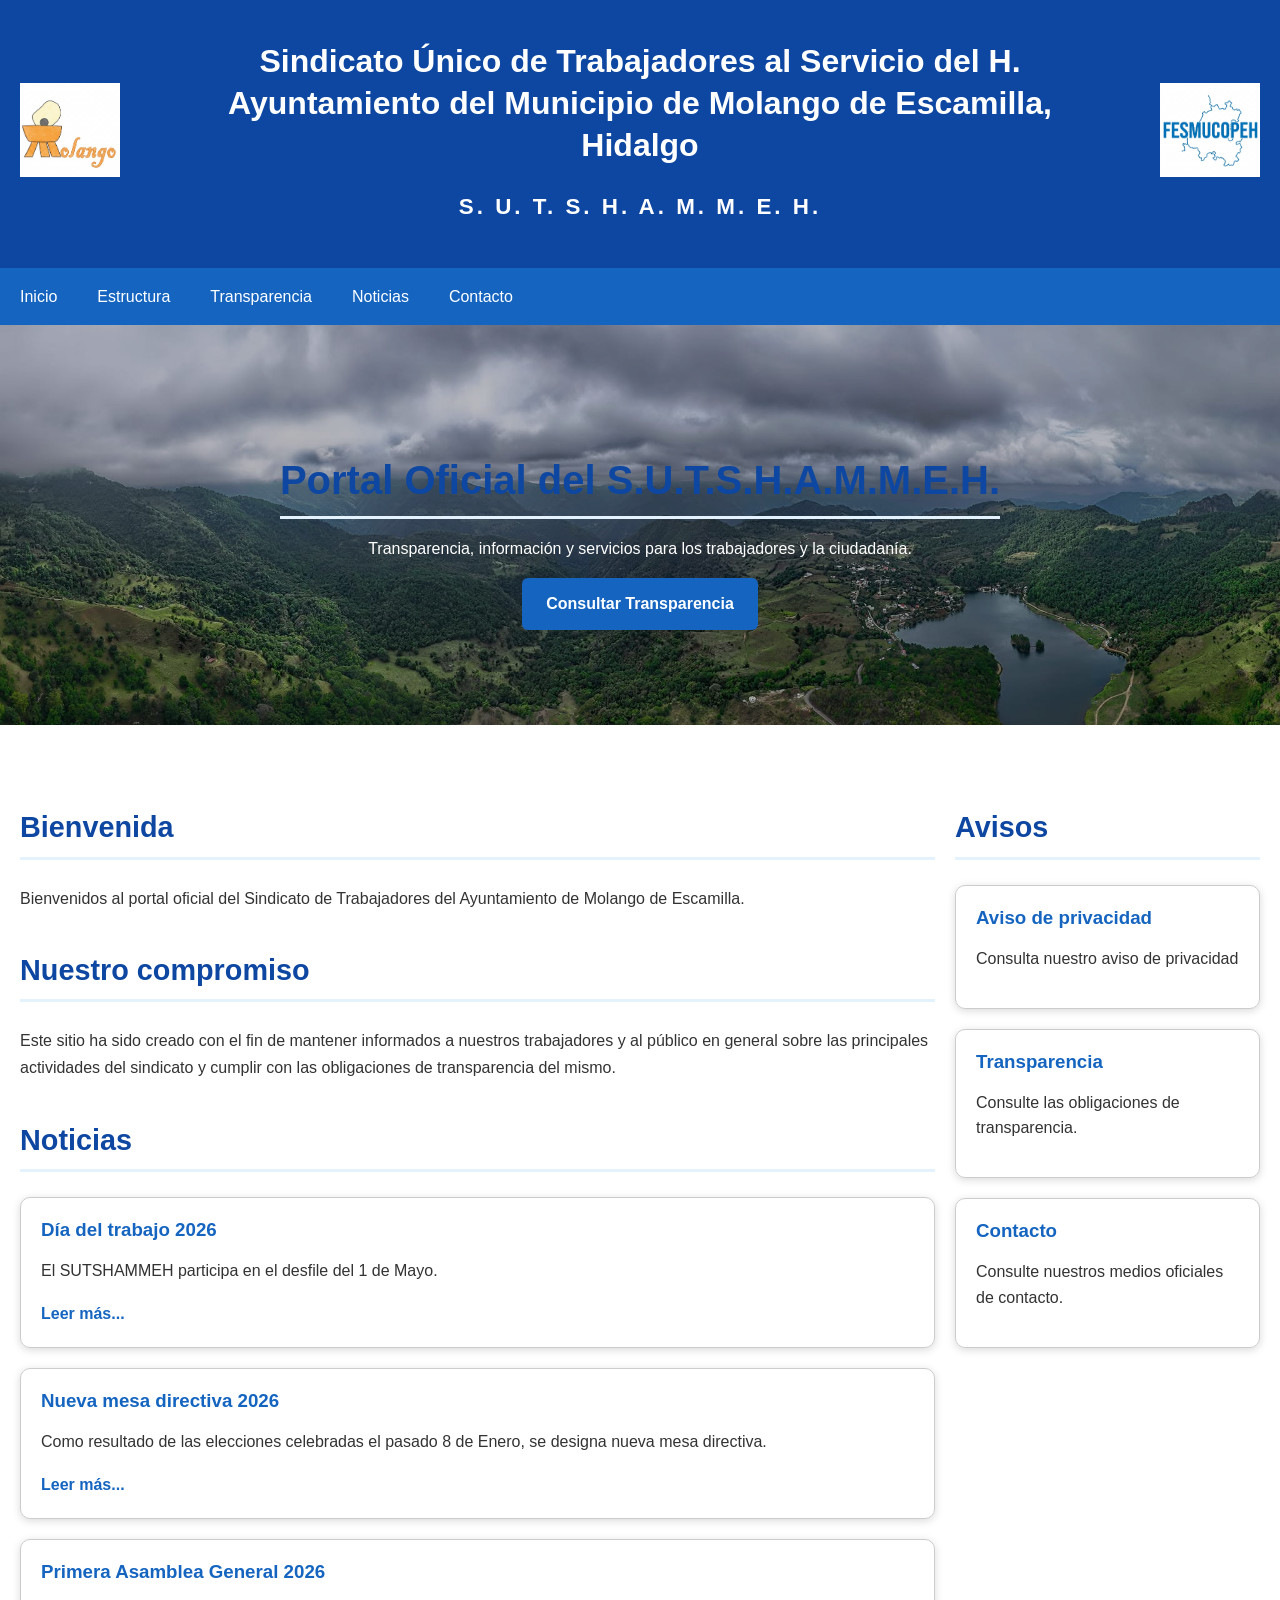
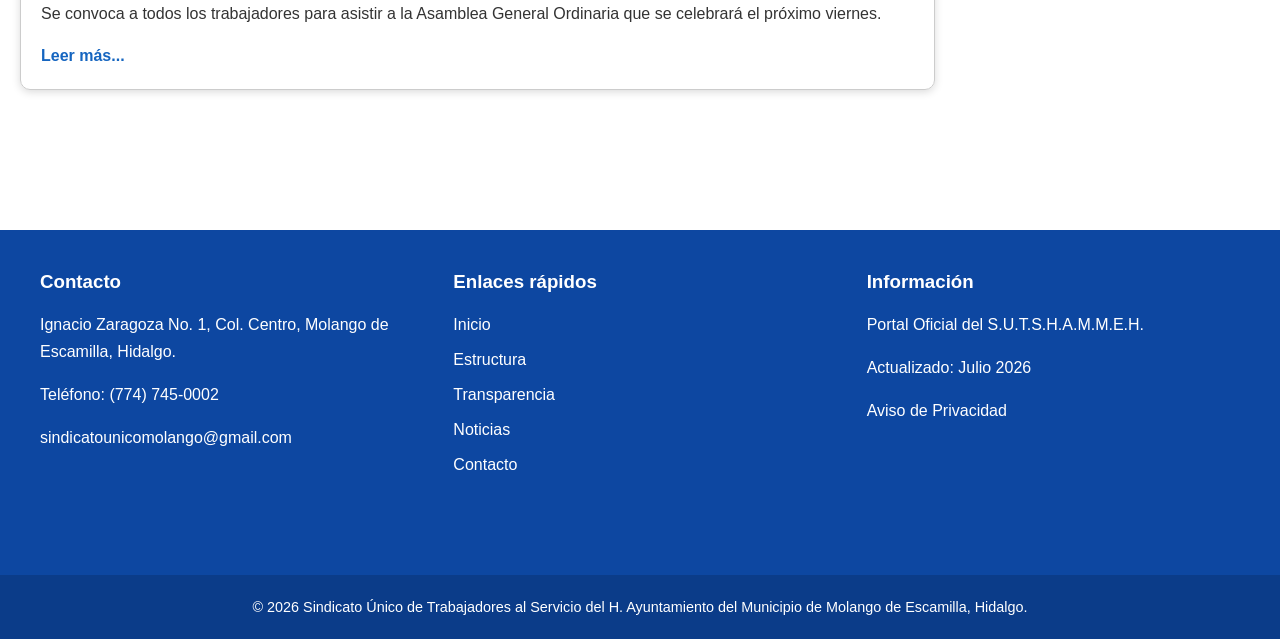
==== index.html @ 673e18d3 "Primera versión del sitio sindical" ====
<!DOCTYPE html>
<html lang="es">
  <head>
    <meta charset="UTF-8">
    <meta name="viewport" content="width=device-width, initial-scale=1.0">
    
    <!-- Título (cambia según la página) -->
    <title>SUTSHAMMEH | Portal oficial</title>
    
    <!-- Descripción (cambia según la página) -->
    <meta name="description" content="Portal oficial del Sindicato Único de Trabajadores del H. Ayuntamiento de Molango de Escamilla, Hidalgo. Transparencia, noticias y servicios para trabajadores.">
    
    <!-- Palabras clave -->
    <meta name="keywords" content="sindicato, Molango, trabajadores, ayuntamiento, Hidalgo, transparencia, SUTSHAMMEH">
    
    <!-- Autor -->
    <meta name="author" content="SUTSHAMMEH">
    
    <!-- Robots (permite indexación) -->
    <meta name="robots" content="index, follow">
    
    <!-- Open Graph (para compartir en redes sociales) -->
    <meta property="og:title" content="SUTSHAMMEH - Sindicato de Molango">
    <meta property="og:description" content="Portal oficial del Sindicato Único de Trabajadores del H. Ayuntamiento de Molango de Escamilla, Hidalgo.">
    <meta property="og:type" content="website">
    <meta property="og:url" content="https://tudominio.com">
    <meta property="og:image" content="https://tudominio.com/imagenes/og-image.jpg">
    
    <!-- Twitter Cards -->
    <meta name="twitter:card" content="summary_large_image">
    <meta name="twitter:title" content="SUTSHAMMEH - Sindicato de Molango">
    <meta name="twitter:description" content="Portal oficial del Sindicato Único de Trabajadores del H. Ayuntamiento de Molango de Escamilla, Hidalgo.">
    
    <link rel="stylesheet" href="css/estilos.css">
    <!--link rel="icon" href="imagenes/favicon.ico" type="image/x-icon"-->
  </head>
  <body>
     <header>
       <div class="logo-izquierdo">
        <img src="imagenes/logos/logoMolango.png"
             alt="Logotipo del Sindicato">
       </div>
       <div class="titulo">
         <h1>
            Sindicato Único de Trabajadores al Servicio del
            H. Ayuntamiento del Municipio de Molango de Escamilla,
            Hidalgo
         </h1>
         <p class="siglas">
            S. U. T. S. H. A. M. M. E. H.
         </p>
       </div>
       <div class="logo-derecho">
        <img src="imagenes/logos/logoFederacion.png"
             alt="Logotipo de la Federación">
       </div>
     </header>
     <nav>
        <ul>
           <li>
              <a href="index.html">
                Inicio
              </a>
           </li>
           <li>
              <a href="estructura.html">
                Estructura
              </a>
           </li>
           <li>
              <a href="transparencia.html">
                Transparencia
              </a>
           </li>
           <li>
              <a href="noticias.html">
                Noticias
              </a>
           </li>
           <li>
              <a href="contacto.html">
                Contacto
              </a>
           </li>
        </ul>
     </nav>
     <section class="hero">
       <div class="hero-contenido">
        <h2>Portal Oficial del S.U.T.S.H.A.M.M.E.H.</h2>
        <p>
            Transparencia, información y servicios para los trabajadores
            y la ciudadanía.
        </p>
        <a href="transparencia.html" class="boton">
            Consultar Transparencia
        </a>
       </div>
     </section>
     <main>
      <section class="contenido">
       <section>
           <h2>Bienvenida</h2>
           <p>
             Bienvenidos al portal oficial del Sindicato de Trabajadores del
             Ayuntamiento de Molango de Escamilla.
           </p>
        </section>
        <section>
           <h2>Nuestro compromiso</h2>
           <p>
             Este sitio ha sido creado con el fin de mantener informados a
             nuestros trabajadores y al público en general sobre las principales 
             actividades del sindicato y cumplir con las obligaciones de transparencia 
             del mismo.
           </p>
        </section>
        <section>
             <h2>Noticias</h2>
             <article class="tarjeta">
                    <h3>Día del trabajo 2026</h3>
                       <p>
                         El SUTSHAMMEH participa en el desfile del 1 de Mayo.
                       </p>
                       <a href="noticias.html">
                           Leer más...
                       </a>
              </article>
              <article class="tarjeta">
                    <h3>Nueva mesa directiva 2026</h3>
                       <p>
                         Como resultado de las elecciones celebradas el pasado 8 de Enero, 
                         se designa nueva mesa directiva.
                       </p>
                       <a href="noticias.html">
                           Leer más...
                       </a>
              </article>
              <article class="tarjeta">
                    <h3>Primera Asamblea General 2026</h3>
                    <p>
                        Se convoca a todos los trabajadores para asistir a la Asamblea
                        General Ordinaria que se celebrará el próximo viernes.
                    </p>
                    <a href="noticias.html">
                           Leer más...
                    </a>
              </article>
        </section>
      </section>
      <aside class="lateral">
           <h2>Avisos</h2>
           <div class="tarjeta">
              <a href="privacidad.html">
              <h3>Aviso de privacidad</h3>
              </a>
              <p>
                  Consulta nuestro aviso de privacidad
              </p>
           </div>
           <div class="tarjeta">
              <h3>Transparencia</h3>
              <p>
                  Consulte las obligaciones de transparencia.
              </p>
           </div>
           <div class="tarjeta">
              <h3>Contacto</h3>
              <p>
                 Consulte nuestros medios oficiales de contacto.
              </p>
           </div>
      </aside>
     </main>
     <footer>
       <div class="footer-contenedor">
         <section class="footer-columna">
            <h3>Contacto</h3>
            <p>
                Ignacio Zaragoza No. 1,
                Col. Centro,
                Molango de Escamilla, Hidalgo.
            </p>
            <p>Teléfono: (774) 745-0002</p>
            <a href="mailto:sindicatounicomolango@gmail.com">
                 sindicatounicomolango@gmail.com
            </a>
         </section>
         <section class="footer-columna">
            <h3>Enlaces rápidos</h3>
            <ul>
                <li><a href="index.html">Inicio</a></li>
                <li><a href="estructura.html">Estructura</a></li>
                <li><a href="transparencia.html">Transparencia</a></li>
                <li><a href="noticias.html">Noticias</a></li>
                <li><a href="contacto.html">Contacto</a></li>
            </ul>
         </section>
         <section class="footer-columna">
            <h3>Información</h3>
            <p>
                Portal Oficial del
                S.U.T.S.H.A.M.M.E.H.
            </p>
            <p>
                Actualizado: Julio 2026
            </p>
            <a href="privacidad.html">
                Aviso de Privacidad
            </a>
         </section>
       </div>
       <div class="copyright">
        © 2026 Sindicato Único de Trabajadores al Servicio del
        H. Ayuntamiento del Municipio de Molango de Escamilla,
        Hidalgo.
       </div>
     </footer>
  </body>
</html>
---- css/estilos.css ----
/*====================================
  VARIABLES
====================================*/
:root{
     /* Colores institucionales */
    --azul-principal:#0D47A1;
    --azul-secundario:#1565C0;
    --azul-claro:#E3F2FD;
    --azul-borde:#1976D2;
    --azul-pal: #E8F0FE;
    --azul-texto: #1A237E;
    /* Colores generales */
    --blanco:#FFFFFF;
    --gris-claro:#F5F5F5;
    --gris-texto:#424242;
    --gris-borde:#CCCCCC;
    /* Sombras */
    --sombra:0px 2px 8px rgba(0,0,0,0.15);
    /* Bordes */
    --radio:10px;
}
/*====================================
  ESTRUCTURA SEMÁNTICA
====================================*/
body {
    background-color: var(--blanco);
    font-family: Arial, Helvetica, sans-serif;
    margin: 0;
    padding: 0;
}
header{
    display:flex;
    justify-content:space-between;
    align-items:center;
    background-color:var(--azul-principal);
    color:var(--blanco);
    gap:35px;
    padding:20px;
}
nav{
    background-color: var(--azul-secundario);
}
nav ul{
    list-style: none;
    margin: 0;
    padding: 0;
    display: flex;
}
nav a{
    color: var(--blanco);
    text-decoration: none;
    padding: 15px 20px;
    display: block;
}
nav a:hover{
    background-color: var(--azul-principal);
}
/*====================================
    LAYOUT PRINCIPAL
====================================*/
main {
    max-width: 1600px; /* Ancho máximo */
    margin: 0 auto; /* Centrado */
    padding: 20px;
    display: flex;
    gap: 20px;
    box-sizing: border-box; /* Importante para que el padding no desborde */
}
/* Asegurar que todos los elementos respeten el box-sizing */
* {
    box-sizing: border-box;
}
section{
    margin-bottom:40px;
}
/*====================================
   BANNER
====================================*/
.hero{
    position: relative;
    height: 400px;
    background-image: url("../imagenes/banner/atezca.jpg");
    background-size: cover;
    background-position: center;
    display: flex;
    justify-content: center;
    align-items: center;
}
.hero::before{
    content:"";
    position:absolute;
    top:0;
    left:0;
    width:100%;
    height:100%;
    background-color:rgba(0,0,0,0.25);
}
.hero-contenido{
    position:relative;
    z-index:1;
    text-align:center;
    color:white;
}
.hero-contenido h2{
    font-size:2.5rem;
    margin-bottom:15px;
}
/*====================================
   BOTON
====================================*/
.boton{
    display:inline-block;
    background-color:var(--azul-secundario);
    color:white;
    padding:12px 24px;
    text-decoration:none;
    border-radius:6px;
    font-weight:bold;
}
.boton:hover{
    background-color:var(--azul-principal);
}
/*====================================
   LOGOTIPOS
====================================*/
.titulo{
    flex:1;
    text-align:center;
    max-width:900px;
}
.logo-izquierdo img,
.logo-derecho img{
    width:100px;
    height:auto;
}
/*====================================
    SIGLAS
====================================*/
.siglas{
    font-size:1.4rem;
    font-weight:bold;
    letter-spacing:3px;
    margin-top:10px;
}

/*====================================
  CLASES
====================================*/

.destacado{
    background-color: var(--azul-claro);
    border-left:6px solid var(--azul-borde);
    padding: 15px;
    margin: 20px 0;
}
/*====================================
  ENLACE
====================================*/
.enlace{
}
.enlace a{
    color:var(--azul-secundario);
    text-decoration:none;
    font-weight:bold;
}
.enlace a:hover {
    text-decoration: underline;
    opacity: 0.8;
}
/*====================================
  TARJETAS
====================================*/
.tarjeta{
    border:1px solid var(--gris-borde);
    padding:20px;
    margin:20px 0;
    border-radius:10px;
    box-shadow:var(--sombra);
}
.tarjeta h3{
    color:var(--azul-secundario);
    margin-top:0;
    margin-bottom:12px;
}
.tarjeta p{
    line-height:1.6;
}
.tarjeta a{
    color:var(--azul-secundario);
    text-decoration:none;
    font-weight:bold;
}
.tarjeta a:hover{
    text-decoration:underline;
}
/*====================================
  INTEGRANTES
====================================*/
.integrante{
    background-color:var(--azul-pal);
    border-left:6px solid var(--azul-borde);
}
.integrante h3{
    color:var(--azul-secundario);
    margin-bottom:5px;
}
.integrante p{
    margin-top:0;
    color:var(--azul-texto);
}
.contenido{
    flex:3;
}
.lateral{
    flex:1;
}
.lateral .tarjeta{
    margin-bottom:20px;
}
/*====================================
            FOOTER
====================================*/
footer{
    background-color:var(--azul-principal);
    color:var(--blanco);
    margin-top:40px;
}
.footer-contenedor{
    display:flex;
    justify-content:space-between;
    gap:40px;
    padding:40px;
}
.footer-columna{
    flex:1;
}
.footer-columna h3{
    margin-top:0;
    margin-bottom:15px;
}
.footer-columna ul{
    list-style:none;
    padding:0;
}
.footer-columna li{
    margin-bottom:8px;
}
.footer-columna a{
    color:var(--blanco);
    text-decoration:none;
}
.footer-columna a:hover{
    text-decoration:underline;
}
.copyright{
    text-align:center;
    padding:20px;
    background-color:rgba(0,0,0,0.15);
    font-size:0.9rem;
}
/*====================================
            GRID
====================================*/
.grid-trimestres {
    display: grid;
    grid-template-columns: repeat(auto-fit, minmax(250px, 1fr));
    gap: 20px;
    margin-top: 20px;
}

.trimestre {
    transition: transform 0.2s ease;
}

.trimestre:hover {
    transform: translateY(-5px);
}
/*====================================
            GRID-CONTACTO
====================================*/
.grid-contacto {
    display: grid;
    grid-template-columns: 1fr 1fr;
    gap: 30px;
    margin-bottom: 40px;
}

.info-contacto h3 {
    color: var(--azul-secundario);
    margin-top: 20px;
}

.mapa-contacto iframe {
    border-radius: var(--radio);
}

.campo-form {
    margin-bottom: 15px;
}

.campo-form label {
    display: block;
    font-weight: bold;
    margin-bottom: 5px;
    color: var(--gris-texto);
}

.campo-form input,
.campo-form textarea {
    width: 100%;
    padding: 10px;
    border: 1px solid var(--gris-borde);
    border-radius: 6px;
    font-family: inherit;
    box-sizing: border-box;
}

.campo-form input:focus,
.campo-form textarea:focus {
    outline: 2px solid var(--azul-borde);
    border-color: transparent;
}

.aviso-form {
    font-size: 0.9rem;
    color: var(--gris-texto);
    margin-top: 10px;
}

@media (max-width: 768px) {
    .grid-contacto {
        grid-template-columns: 1fr;
    }
}
/*====================================
            GRID-NOTICIAS
====================================*/
.grid-noticias {
    display: grid;
    grid-template-columns: repeat(auto-fit, minmax(350px, 1fr));
    gap: 30px;
}

.noticia {
    padding: 0;
    overflow: hidden;
}

.imagen-noticia {
    width: 100%;
    height: 200px;
    object-fit: cover;
}

.noticia-contenido {
    padding: 20px;
}

.fecha-noticia {
    color: var(--gris-texto);
    font-size: 0.9rem;
    margin-bottom: 10px;
}

.leer-mas {
    display: inline-block;
    margin-top: 10px;
    color: var(--azul-secundario);
    text-decoration: none;
    font-weight: bold;
}

.leer-mas:hover {
    text-decoration: underline;
}

.subtitulo {
    color: var(--gris-texto);
    font-size: 1.1rem;
}

@media (max-width: 768px) {
    .grid-noticias {
        grid-template-columns: 1fr;
    }
}
/* ====================================
   MEDIA QUERIES - RESPONSIVIDAD
==================================== */

/* --- Tabletas y dispositivos medianos (768px - 1024px) --- */
@media (max-width: 1024px) {
    header {
        gap: 15px;
        padding: 15px;
    }
    
    .titulo h1 {
        font-size: 1.1rem;
    }
    
    .siglas {
        font-size: 1rem;
    }
    
    .hero {
        height: 300px;
    }
    
    .hero-contenido h2 {
        font-size: 2rem;
    }
}

/* --- Teléfonos y dispositivos pequeños (hasta 768px) --- */
@media (max-width: 768px) {
    /* HEADER */
    header {
        flex-direction: column;
        align-items: center;
        text-align: center;
        padding: 15px 10px;
        gap: 10px;
    }
    
    .logo-izquierdo img,
    .logo-derecho img {
        width: 65px;
        height: auto;
    }
    
    .titulo {
        max-width: 100%;
        order: 2; /* Mueve el título al centro */
    }
    
    .titulo h1 {
        font-size: 0.9rem;
        margin: 5px 0;
    }
    
    .siglas {
        font-size: 0.8rem;
        letter-spacing: 1px;
    }
    
    .logo-izquierdo {
        order: 1;
    }
    
    .logo-derecho {
        order: 3;
    }
    
    /* NAVEGACIÓN */
    nav ul {
        flex-direction: column;
        align-items: stretch;
    }
    
    nav a {
        padding: 12px 15px;
        text-align: center;
        border-bottom: 1px solid rgba(255,255,255,0.1);
    }
    
    nav a:hover {
        background-color: var(--azul-principal);
    }
    
    /* HERO BANNER */
    .hero {
        height: 200px;
        background-position: center center;
    }
    
    .hero-contenido h2 {
        font-size: 1.2rem;
        margin-bottom: 10px;
        padding: 0 15px;
    }
    
    .hero-contenido p {
        font-size: 0.9rem;
        padding: 0 15px;
    }
    
    .boton {
        padding: 10px 20px;
        font-size: 0.9rem;
    }
    
    /* MAIN - LAYOUT PRINCIPAL */
    main {
        flex-direction: column;
        padding: 15px;
        gap: 10px;
    }
    
    .contenido {
        flex: 1;
        width: 100%;
    }
    
    .lateral {
        flex: 1;
        width: 100%;
    }
    
    /* TARJETAS */
    .tarjeta {
        padding: 15px;
        margin: 15px 0;
    }
    
    .tarjeta h3 {
        font-size: 1.1rem;
    }
    
    /* GRID DE NOTICIAS */
    .grid-noticias {
        grid-template-columns: 1fr;
        gap: 20px;
    }
    
    .imagen-noticia {
        height: 150px;
    }
    
    /* GRID DE TRIMESTRES */
    .grid-trimestres {
        grid-template-columns: 1fr 1fr;
        gap: 15px;
    }
    
    /* GRID DE CONTACTO */
    .grid-contacto {
        grid-template-columns: 1fr;
        gap: 20px;
    }
    
    /* FORMULARIO */
    .campo-form input,
    .campo-form textarea {
        font-size: 16px; /* Evita zoom automático en iOS */
    }
    
    /* FOOTER */
    .footer-contenedor {
        flex-direction: column;
        gap: 25px;
        padding: 25px 15px;
        text-align: center;
    }
    
    .footer-columna {
        width: 100%;
    }
    
    .footer-columna ul {
        display: flex;
        flex-wrap: wrap;
        justify-content: center;
        gap: 10px;
    }
    
    .footer-columna li {
        margin-bottom: 5px;
    }
    
    .copyright {
        font-size: 0.75rem;
        padding: 15px;
    }
}

/* --- Teléfonos muy pequeños (hasta 480px) --- */
@media (max-width: 480px) {
    .logo-izquierdo img,
    .logo-derecho img {
        width: 50px;
    }
    
    .titulo h1 {
        font-size: 0.8rem;
    }
    
    .hero {
        height: 180px;
    }
    
    .hero-contenido h2 {
        font-size: 1rem;
    }
    
    .hero-contenido p {
        font-size: 0.8rem;
    }
    
    .grid-trimestres {
        grid-template-columns: 1fr;
    }
    
    .boton {
        padding: 8px 16px;
        font-size: 0.8rem;
    }
}

/* --- Transiciones suaves --- */
.tarjeta,
.boton,
nav a,
.footer-columna a {
    transition: all 0.3s ease;
}

/* --- Efecto de elevación en tarjetas --- */
.tarjeta:hover {
    transform: translateY(-5px);
    box-shadow: 0px 8px 20px rgba(0,0,0,0.15);
}

/* --- Efecto en botones --- */
.boton:hover {
    transform: scale(1.03);
    box-shadow: 0px 4px 12px rgba(13, 71, 161, 0.3);
}

/* --- Efecto en enlaces del nav --- */

nav a {
    position: relative;
}

nav a::after {
    content: '';
    position: absolute;
    bottom: 0;
    left: 50%;
    width: 0;
    height: 2px;
    background-color: white;
    transition: all 0.3s ease;
    transform: translateX(-50%);
}

nav a:hover::after {
    width: 80%;
}

/* --- Efecto en enlaces del footer --- */
.footer-columna a:hover {
    text-decoration: underline;
    opacity: 0.8;
}

/* --- Efecto en imágenes de noticias --- */
.imagen-noticia {
    transition: transform 0.5s ease;
}

.noticia:hover .imagen-noticia {
    transform: scale(1.05);
}
/* Agregar al :root */
:root {
    /* Tipografía */
    --fuente-principal: 'Segoe UI', Arial, Helvetica, sans-serif;
    --fuente-secundaria: 'Georgia', serif;
}

/* Aplicar a body */
body {
    font-family: var(--fuente-principal);
    line-height: 1.7;
    color: #333;
}

/* Mejorar títulos */
h1, h2, h3, h4, h5, h6 {
    font-weight: 600;
    line-height: 1.3;
}

h2 {
    font-size: 1.8rem;
    color: var(--azul-principal);
    border-bottom: 3px solid var(--azul-claro);
    padding-bottom: 10px;
    margin-bottom: 25px;
}
/* ====================================
   ESTRUCTURA - LAYOUT DE DOS COLUMNAS
==================================== */

.estructura-container {
    display: flex;
    gap: 40px;
    align-items: flex-start;
}

.estructura-columna-izquierda {
    flex: 0 0 70%; /* Ocupa el 70% del ancho */
    max-width: 70%;
}

.estructura-columna-derecha {
    flex: 0 0 30%; /* Ocupa el 30% del ancho */
    max-width: 30%;
    position: sticky;
    top: 20px; /* Se queda fijo al hacer scroll */
}

/* ====================================
   INTEGRANTES - DISTRIBUCIÓN JERÁRQUICA
==================================== */

.subtitulo {
    color: var(--gris-texto);
    font-size: 1.1rem;
    margin-bottom: 30px;
}

/* --- FILA DEL SECRETARIO GENERAL (CENTRADO) --- */
.fila-secretario-general {
    display: flex;
    justify-content: center;
    margin-bottom: 40px;
}

.fila-secretario-general .integrante {
    max-width: 350px;
    width: 100%;
    border-left: 6px solid #D4A017;
    background-color: #FFFDF5;
    box-shadow: 0px 6px 20px rgba(0,0,0,0.15);
}

.fila-secretario-general .integrante-foto {
    width: 140px;
    height: 140px;
    border: 4px solid #D4A017;
}

.fila-secretario-general .integrante-texto h3 {
    color: #D4A017;
    font-size: 1.2rem;
}

.fila-secretario-general .integrante-texto p {
    font-weight: bold;
    color: var(--azul-principal);
}

/* --- TÍTULOS DE COMISIONES --- */
.seccion-comision {
    color: var(--azul-principal);
    font-size: 1.2rem;
    border-bottom: 3px solid var(--azul-claro);
    padding-bottom: 8px;
    margin: 35px 0 20px 0;
}

.seccion-comision:first-of-type {
    margin-top: 0;
}

/* --- GRID DE INTEGRANTES --- */
.grid-integrantes {
    display: grid;
    grid-template-columns: repeat(2, 1fr); /* Reducido a 2 columnas para mejor ajuste */
    gap: 20px;
    margin-top: 10px;
}

/* --- TARJETA DE INTEGRANTE (BASE) --- */
.integrante {
    background-color: var(--blanco);
    border: 1px solid var(--gris-borde);
    border-left: 6px solid var(--azul-borde);
    border-radius: var(--radio);
    padding: 15px;
    box-shadow: var(--sombra);
    transition: transform 0.3s ease, box-shadow 0.3s ease;
}

.integrante:hover {
    transform: translateY(-5px);
    box-shadow: 0px 8px 25px rgba(0,0,0,0.15);
}

.integrante-info {
    display: flex;
    flex-direction: column;
    align-items: center;
    text-align: center;
    gap: 10px;
}

.integrante-foto {
    width: 100px;
    height: 100px;
    border-radius: 50%;
    object-fit: cover;
    border: 4px solid var(--azul-principal);
    transition: transform 0.3s ease, border-color 0.3s ease;
}

.integrante:hover .integrante-foto {
    transform: scale(1.05);
    border-color: var(--azul-borde);
}

.integrante-texto h3 {
    color: var(--azul-secundario);
    margin: 0 0 5px 0;
    font-size: 0.95rem;
}

.integrante-texto p {
    margin: 0;
    color: var(--gris-texto);
    font-size: 0.85rem;
    line-height: 1.3;
}

/* --- COMISIÓN DE HONOR Y JUSTICIA --- */
.comision-honor {
    border-left-color: #8B0000;
}

.comision-honor .integrante-foto {
    border-color: #8B0000;
}

.comision-honor .integrante-texto h3 {
    color: #8B0000;
}

.comision-honor:hover .integrante-foto {
    border-color: #CC0000;
}

/* --- COMISIÓN DE HACIENDA --- */
.comision-hacienda {
    border-left-color: #1B5E20;
}

.comision-hacienda .integrante-foto {
    border-color: #1B5E20;
}

.comision-hacienda .integrante-texto h3 {
    color: #1B5E20;
}

.comision-hacienda:hover .integrante-foto {
    border-color: #2E7D32;
}

/* ====================================
   COLUMNA DERECHA - INFO INSTITUCIONAL
==================================== */

.institucional-card {
    background-color: var(--blanco);
    border: 1px solid var(--gris-borde);
    border-radius: var(--radio);
    padding: 20px;
    margin-bottom: 20px;
    box-shadow: var(--sombra);
    transition: transform 0.3s ease, box-shadow 0.3s ease;
}

.institucional-card:hover {
    transform: translateX(-5px);
    box-shadow: 0px 4px 15px rgba(0,0,0,0.1);
}

.institucional-card h3 {
    color: var(--azul-principal);
    margin: 0 0 12px 0;
    padding-bottom: 8px;
    border-bottom: 2px solid var(--azul-claro);
    font-size: 1.1rem;
}

.institucional-card p {
    color: var(--gris-texto);
    line-height: 1.7;
    margin: 0 0 10px 0;
    font-size: 0.95rem;
}

.institucional-card p:last-child {
    margin-bottom: 0;
}

/* --- Listas de valores y objetivos --- */
.lista-valores,
.lista-objetivos {
    list-style: none;
    padding: 0;
    margin: 0;
}

.lista-valores li,
.lista-objetivos li {
    padding: 8px 0;
    border-bottom: 1px solid var(--gris-claro);
    color: var(--gris-texto);
    font-size: 0.92rem;
    line-height: 1.5;
}

.lista-valores li:last-child,
.lista-objetivos li:last-child {
    border-bottom: none;
}

.lista-valores li strong {
    color: var(--azul-principal);
}

.lista-objetivos li {
    padding-left: 5px;
}

/* ====================================
   RESPONSIVO
==================================== */

@media (max-width: 1200px) {
    .estructura-columna-izquierda {
        flex: 0 0 65%;
        max-width: 65%;
    }
    
    .estructura-columna-derecha {
        flex: 0 0 35%;
        max-width: 35%;
    }
}

@media (max-width: 1024px) {
    .estructura-columna-izquierda {
        flex: 0 0 60%;
        max-width: 60%;
    }
    
    .estructura-columna-derecha {
        flex: 0 0 40%;
        max-width: 40%;
    }
    
    .grid-integrantes {
        grid-template-columns: repeat(2, 1fr);
        gap: 15px;
    }
}

@media (max-width: 768px) {
    .estructura-container {
        flex-direction: column;
        gap: 30px;
    }
    
    .estructura-columna-izquierda,
    .estructura-columna-derecha {
        flex: 1;
        max-width: 100%;
        width: 100%;
    }
    
    .estructura-columna-derecha {
        position: static; /* Quita el sticky en móvil */
    }
    
    .grid-integrantes {
        grid-template-columns: 1fr 1fr;
        gap: 15px;
    }
    
    .fila-secretario-general .integrante {
        max-width: 280px;
    }
    
    .fila-secretario-general .integrante-foto {
        width: 110px;
        height: 110px;
    }
    
    .integrante-foto {
        width: 90px;
        height: 90px;
    }
    
    .integrante-texto h3 {
        font-size: 0.85rem;
    }
    
    .integrante-texto p {
        font-size: 0.75rem;
    }
    
    .institucional-card {
        padding: 15px;
    }
}

@media (max-width: 480px) {
    .grid-integrantes {
        grid-template-columns: 1fr;
        gap: 15px;
    }
    
    .fila-secretario-general .integrante {
        max-width: 100%;
    }
    
    .fila-secretario-general .integrante-foto {
        width: 120px;
        height: 120px;
    }
    
    .integrante {
        padding: 12px;
    }
    
    .integrante-foto {
        width: 100px;
        height: 100px;
    }
}
/* ====================================
   TRANSPARENCIA - LAYOUT DE DOS COLUMNAS
==================================== */

.transparencia-container {
    display: flex;
    gap: 40px;
    align-items: flex-start;
}

.transparencia-columna-izquierda {
    flex: 0 0 70%;
    max-width: 70%;
}

.transparencia-columna-derecha {
    flex: 0 0 30%;
    max-width: 30%;
    position: sticky;
    top: 20px;
}

/* --- Subtítulo --- */
.subtitulo {
    color: var(--gris-texto);
    font-size: 1.1rem;
    margin-bottom: 30px;
}

/* --- Título de trimestres --- */
.seccion-trimestre {
    color: var(--azul-principal);
    font-size: 1.2rem;
    border-bottom: 3px solid var(--azul-claro);
    padding-bottom: 8px;
    margin: 0 0 25px 0;
}

/* --- Grid de trimestres --- */
.grid-trimestres {
    display: grid;
    grid-template-columns: repeat(2, 1fr);
    gap: 25px;
}

/* --- Tarjeta de trimestre --- */
.trimestre {
    background-color: var(--blanco);
    border: 1px solid var(--gris-borde);
    border-left: 6px solid var(--azul-borde);
    border-radius: var(--radio);
    padding: 20px;
    box-shadow: var(--sombra);
    transition: transform 0.3s ease, box-shadow 0.3s ease;
    display: flex;
    flex-direction: column;
}

.trimestre:hover {
    transform: translateY(-5px);
    box-shadow: 0px 8px 25px rgba(0,0,0,0.15);
}

.trimestre h3 {
    color: var(--azul-secundario);
    margin: 0 0 10px 0;
    font-size: 1.1rem;
}

.trimestre p {
    color: var(--gris-texto);
    line-height: 1.6;
    margin: 0 0 15px 0;
    flex: 1;
}

/* ====================================
   BOTÓN CONSULTAR - CONTRASTE MEJORADO
==================================== */

.boton-trimestre {
    display: inline-block;
    background-color: var(--azul-principal) !important; /* Fondo azul */
    color: #FFFFFF !important; /* Texto blanco */
    padding: 10px 20px;
    border-radius: 6px;
    text-decoration: none;
    font-weight: bold;
    text-align: center;
    transition: background-color 0.3s ease, transform 0.3s ease;
    align-self: flex-start;
    font-size: 0.9rem;
    border: none;
    cursor: pointer;
}

.boton-trimestre:hover {
    background-color: var(--azul-principal) !important;
    color: #FFFFFF !important;
    transform: scale(1.02);
}

/* ====================================
   COLUMNA DERECHA - RECURSOS
==================================== */

.recursos-card {
    background-color: var(--blanco);
    border: 1px solid var(--gris-borde);
    border-radius: var(--radio);
    padding: 20px;
    margin-bottom: 20px;
    box-shadow: var(--sombra);
    transition: transform 0.3s ease, box-shadow 0.3s ease;
}

.recursos-card:hover {
    transform: translateX(-5px);
    box-shadow: 0px 4px 15px rgba(0,0,0,0.1);
}

.recursos-card h3 {
    color: var(--azul-principal);
    margin: 0 0 15px 0;
    padding-bottom: 10px;
    border-bottom: 2px solid var(--azul-claro);
    font-size: 1.1rem;
}

/* --- Lista de recursos --- */
.lista-recursos {
    list-style: none;
    padding: 0;
    margin: 0;
}

.lista-recursos li {
    padding: 10px 0;
    border-bottom: 1px solid var(--gris-claro);
}

.lista-recursos li:last-child {
    border-bottom: none;
}

.lista-recursos a {
    color: var(--azul-secundario);
    text-decoration: none;
    display: flex;
    align-items: center;
    gap: 10px;
    transition: color 0.3s ease, padding-left 0.3s ease;
}

.lista-recursos a:hover {
    color: var(--azul-principal);
    padding-left: 5px;
    text-decoration: underline;
}

.icono-recurso {
    font-size: 1.2rem;
    width: 24px;
    text-align: center;
    flex-shrink: 0;
}

/* --- Info extra --- */
.info-extra {
    background-color: var(--azul-claro);
    border-left: 6px solid var(--azul-borde);
}

.info-extra p {
    color: var(--gris-texto);
    line-height: 1.7;
    margin: 0 0 10px 0;
    font-size: 0.95rem;
}

.info-extra p:last-child {
    margin-bottom: 0;
}

.contacto-rapido {
    margin-top: 15px;
    padding-top: 15px;
    border-top: 1px solid rgba(0,0,0,0.1);
    text-align: center;
}

.contacto-rapido p {
    margin-bottom: 10px;
    font-weight: bold;
}

.boton-rapido {
    display: inline-block;
    background-color: var(--azul-principal);
    color: var(--blanco);
    padding: 10px 25px;
    border-radius: 6px;
    text-decoration: none;
    font-weight: bold;
    transition: background-color 0.3s ease, transform 0.3s ease;
}

.boton-rapido:hover {
    background-color: var(--azul-secundario);
    transform: scale(1.02);
}

/* ====================================
   RESPONSIVO PARA TRANSPARENCIA
==================================== */

@media (max-width: 1024px) {
    .transparencia-columna-izquierda {
        flex: 0 0 60%;
        max-width: 60%;
    }
    
    .transparencia-columna-derecha {
        flex: 0 0 40%;
        max-width: 40%;
    }
    
    .grid-trimestres {
        grid-template-columns: 1fr 1fr;
        gap: 20px;
    }
}

@media (max-width: 768px) {
    .transparencia-container {
        flex-direction: column;
        gap: 30px;
    }
    
    .transparencia-columna-izquierda,
    .transparencia-columna-derecha {
        flex: 1;
        max-width: 100%;
        width: 100%;
    }
    
    .transparencia-columna-derecha {
        position: static;
    }
    
    .grid-trimestres {
        grid-template-columns: 1fr 1fr;
        gap: 15px;
    }
    
    .trimestre {
        padding: 15px;
    }
    
    .trimestre h3 {
        font-size: 1rem;
    }
    
    .boton-trimestre {
        padding: 8px 16px;
        font-size: 0.9rem;
        width: 100%;
        text-align: center;
    }
}

@media (max-width: 480px) {
    .grid-trimestres {
        grid-template-columns: 1fr;
        gap: 15px;
    }
    
    .recursos-card {
        padding: 15px;
    }
    
    .lista-recursos li {
        padding: 8px 0;
    }
}
/* ====================================
   DETALLE DE TRIMESTRE - TABLA
==================================== */

.detalle-trimestre {
    width: 100%;
    max-width: 100%;
}

.detalle-header {
    margin-bottom: 30px;
}

.detalle-header h2 {
    color: var(--azul-principal);
    font-size: 1.8rem;
    margin: 10px 0 5px 0;
}

.detalle-header p {
    color: var(--gris-texto);
    font-size: 1.1rem;
}

.boton-volver {
    display: inline-block;
    background-color: var(--gris-claro);
    color: var(--gris-texto);
    padding: 8px 18px;
    border-radius: 6px;
    text-decoration: none;
    font-weight: bold;
    font-size: 0.9rem;
    transition: background-color 0.3s ease, color 0.3s ease;
    margin-bottom: 15px;
}

.boton-volver:hover {
    background-color: var(--azul-claro);
    color: var(--azul-principal);
}

/* --- Tabla --- */
.tabla-container {
    overflow-x: auto;
    margin: 20px 0;
    border-radius: var(--radio);
    border: 1px solid var(--gris-borde);
    box-shadow: var(--sombra);
}

.tabla-documentos {
    width: 100%;
    border-collapse: collapse;
    font-size: 0.9rem;
    min-width: 600px;
}

.tabla-documentos thead {
    background-color: var(--azul-principal);
    color: var(--blanco);
}

.tabla-documentos th {
    padding: 12px 15px;
    text-align: left;
    font-weight: bold;
}

.tabla-documentos td {
    padding: 10px 15px;
    border-bottom: 1px solid var(--gris-claro);
}

.tabla-documentos tbody tr:hover {
    background-color: var(--azul-claro);
}

.tabla-documentos tbody tr:nth-child(even) {
    background-color: #FAFAFA;
}

.tabla-documentos tbody tr:nth-child(even):hover {
    background-color: var(--azul-claro);
}

.tabla-documentos td:first-child {
    font-weight: bold;
    color: var(--azul-principal);
    text-align: center;
}

.tabla-documentos td:nth-child(2) {
    text-align: center;
    color: var(--gris-texto);
}

.enlace-documento {
    color: var(--azul-secundario);
    text-decoration: none;
    font-weight: bold;
    padding: 4px 10px;
    border-radius: 4px;
    background-color: var(--azul-claro);
    transition: background-color 0.3s ease, color 0.3s ease;
    display: inline-block;
}

.enlace-documento:hover {
    background-color: var(--azul-secundario);
    color: var(--blanco);
    text-decoration: none;
}

/* --- Footer del detalle --- */
.detalle-footer {
    margin-top: 25px;
    padding-top: 20px;
    border-top: 1px solid var(--gris-claro);
    display: flex;
    justify-content: space-between;
    align-items: center;
    flex-wrap: wrap;
    gap: 15px;
}

.detalle-footer p {
    color: var(--gris-texto);
    font-size: 0.95rem;
    margin: 0;
}

/* ====================================
   RESPONSIVO PARA TABLA
==================================== */

@media (max-width: 768px) {
    .detalle-header h2 {
        font-size: 1.4rem;
    }
    
    .tabla-documentos {
        font-size: 0.8rem;
        min-width: 500px;
    }
    
    .tabla-documentos th,
    .tabla-documentos td {
        padding: 8px 10px;
    }
    
    .enlace-documento {
        font-size: 0.75rem;
        padding: 3px 8px;
    }
    
    .detalle-footer {
        flex-direction: column;
        text-align: center;
    }
}

@media (max-width: 480px) {
    .tabla-documentos {
        font-size: 0.7rem;
        min-width: 400px;
    }
    
    .tabla-documentos th,
    .tabla-documentos td {
        padding: 6px 8px;
    }
    
    .enlace-documento {
        font-size: 0.7rem;
        padding: 2px 6px;
    }
}
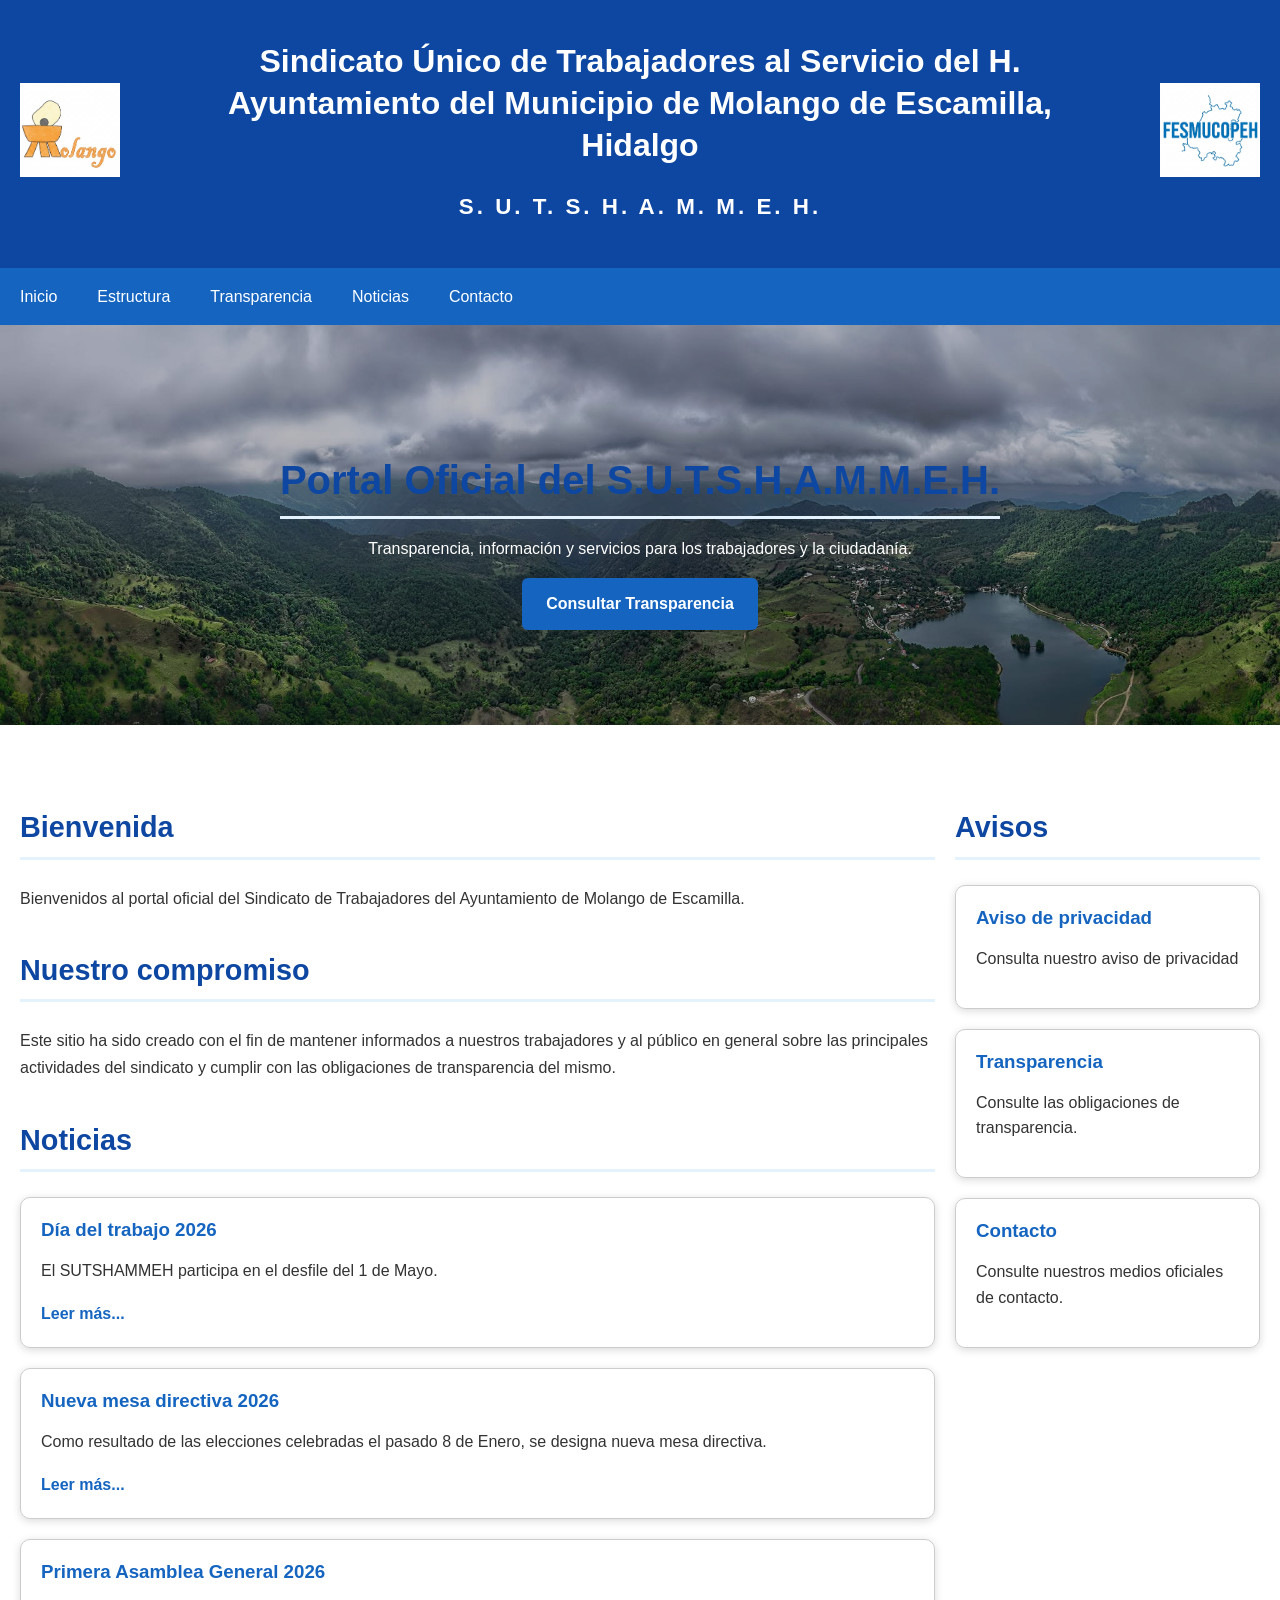
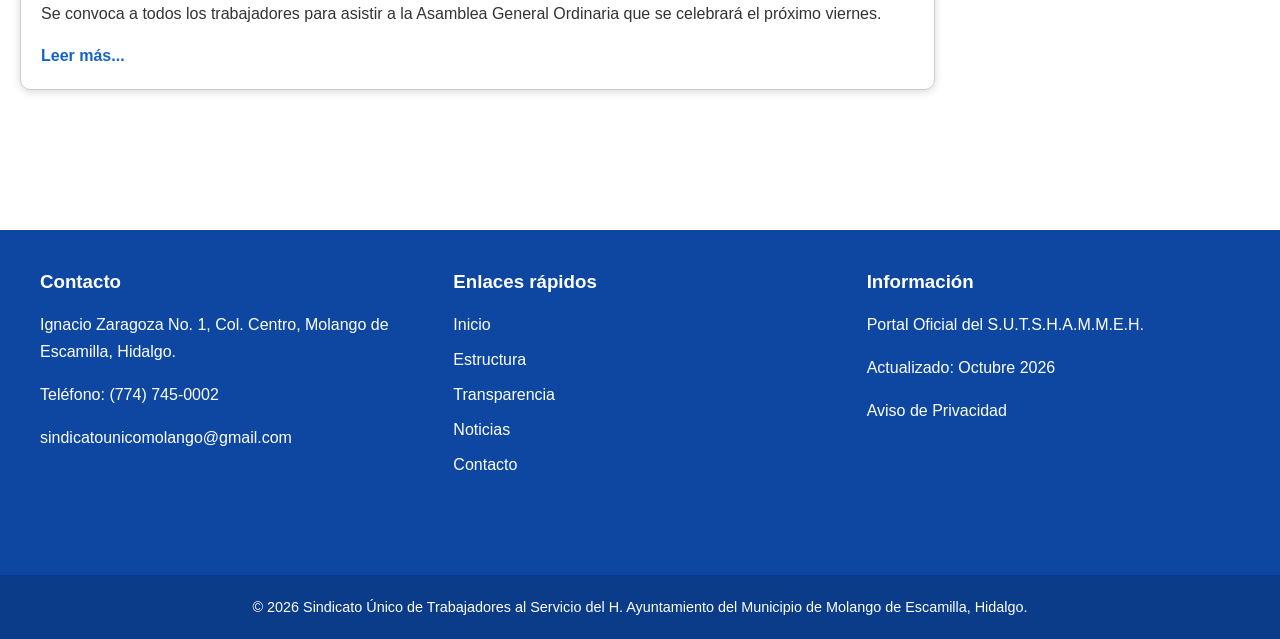
==== commit a61a88ee: "Update index.html" ====
--- a/index.html
+++ b/index.html
@@ -11,7 +11,7 @@
     <meta name="description" content="Portal oficial del Sindicato Único de Trabajadores del H. Ayuntamiento de Molango de Escamilla, Hidalgo. Transparencia, noticias y servicios para trabajadores.">
     
     <!-- Palabras clave -->
-    <meta name="keywords" content="sindicato, Molango, trabajadores, ayuntamiento, Hidalgo, transparencia, SUTSHAMMEH">
+    <meta name="keywords" content="sindicato, Molango, trabajadores, ayuntamiento, Hidalgo, transparencia, sutmmolango, SUTSHAMMEH">
     
     <!-- Autor -->
     <meta name="author" content="SUTSHAMMEH">
@@ -202,7 +202,7 @@
                 S.U.T.S.H.A.M.M.E.H.
             </p>
             <p>
-                Actualizado: Julio 2026
+                Actualizado: Octubre 2026
             </p>
             <a href="privacidad.html">
                 Aviso de Privacidad
